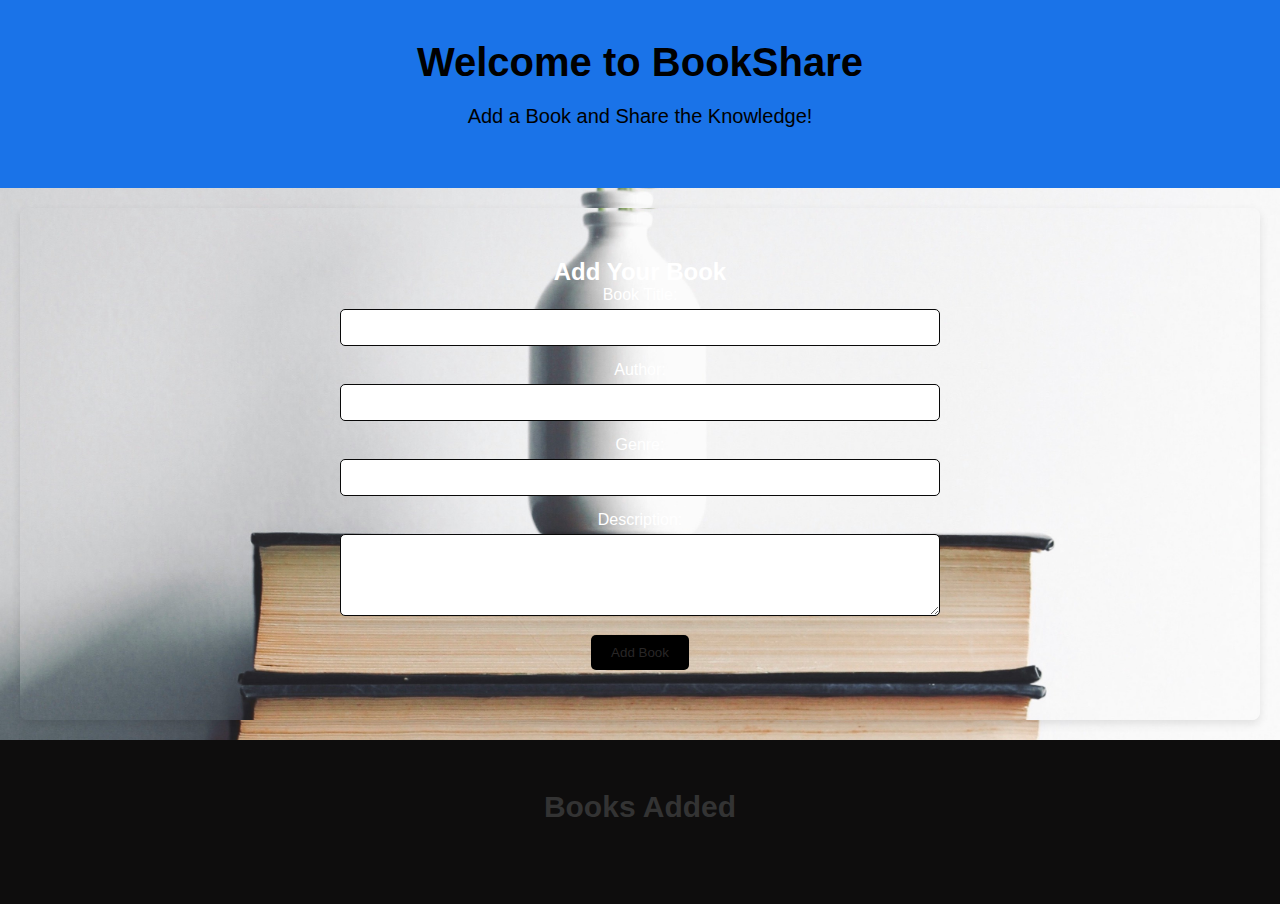
==== addbook.html @ 618d58dd "change6" ====
<!DOCTYPE html>
<html lang="en">
<head>
    <meta charset="UTF-8">
    <meta name="viewport" content="width=device-width, initial-scale=1.0">
    <title>Add Book | Book Sharing System</title>
    <link rel="stylesheet" href="addbookcss.css">
</head>
<body>

    <!-- Hero Section -->
    <section class="hero">
        <h1>Welcome to BookShare</h1>
        <p>Add a Book and Share the Knowledge!</p>
    </section>

    <!-- Add Book Form Section -->
    <section class="add-book">
        <h2>Add Your Book</h2>
        <form id="addBookForm">
            <label for="bookTitle">Book Title:</label>
            <input type="text" id="bookTitle" name="bookTitle" required>

            <label for="bookAuthor">Author:</label>
            <input type="text" id="bookAuthor" name="bookAuthor" required>

            <label for="bookGenre">Genre:</label>
            <input type="text" id="bookGenre" name="bookGenre" required>

            <label for="bookDescription">Description:</label>
            <textarea id="bookDescription" name="bookDescription" rows="4" required></textarea>
            
            <button type="submit">Add Book</button>
        </form>
    </section>

    <!-- Display Added Books Section -->
    <section class="book-list">
        <h2>Books Added</h2>
        <div class="book-grid" id="bookGrid">
            <!-- Dynamically added books will appear here -->
        </div>
    </section>

    <script>
        // Handle the form submission
        document.getElementById("addBookForm").addEventListener("submit", function(event) {
            event.preventDefault(); // Prevent page refresh

            // Get the form values
            const bookTitle = document.getElementById("bookTitle").value;
            const bookAuthor = document.getElementById("bookAuthor").value;
            const bookGenre = document.getElementById("bookGenre").value;
            const bookDescription = document.getElementById("bookDescription").value;
            const bookImage = document.getElementById("bookImage").value;

            // Create a new book card element
            const newBookCard = document.createElement("div");
            newBookCard.classList.add("book-card");

            // Set the inner HTML for the book card
            newBookCard.innerHTML = `
                <img src="${bookImage}" alt="${bookTitle}">
                <h3>${bookTitle}</h3>
                <p><strong>Author:</strong> ${bookAuthor}</p>
                <p><strong>Genre:</strong> ${bookGenre}</p>
                <p><strong>Description:</strong> ${bookDescription}</p>
                <button onclick="borrowBook('${bookTitle}')">Borrow</button>
            `;

            // Append the new book card to the book grid
            document.getElementById("bookGrid").appendChild(newBookCard);

            // Reset the form
            document.getElementById("addBookForm").reset();
        });

        // Function to handle the borrow button click (temporary functionality)
        function borrowBook(title) {
            alert(`You have borrowed "${title}"!`);
        }
    </script>

</body>
</html>
---- addbookcss.css ----
/* Reset styles */
* {
    margin: 0;
    padding: 0;
    box-sizing: border-box;
}

/* Body */
body {
    font-family: Arial, sans-serif;
    background-color: #000000;
    color: #333;
    padding: 0;
    min-height: 100vh;
    background-image: url('images/elnaz-asadi-VcdXeNqh10Y-unsplash.jpg'); /* Set your background image here */
    background-size: cover;
    background-position: center center;
}

/* Hero Section */
.hero {
    background-color: #1a73e8;
    color: rgb(0, 0, 0);
    text-align: center;
    padding: 40px 20px;
}

.hero h1 {
    font-size: 40px;
    margin-bottom: 20px;
}

.hero p {
    font-size: 20px;
    margin-bottom: 20px;
}

/* Add Book Section */
.add-book {
    text-align: center;
    padding: 50px 20px;
    background-image: url('images/elnaz-asadi-VcdXeNqh10Y-unsplash.jpg'); /* Add your background image path here */
    background-size: cover;
    background-position: center;
    margin: 20px;
    border-radius: 8px;
    box-shadow: 0px 4px 10px rgba(0, 0, 0, 0.1);
    color: #fff; /* White text for readability */
}

/* Form elements styling */
#addBookForm {
    display: block;
    width: 100%;
    max-width: 600px;
    margin: 0 auto; /* Center the form */
}

/* Each input/textarea is displayed line by line */
#addBookForm label {
    font-size: 16px;
    margin-bottom: 5px;
    display: block; /* Ensures labels are on their own lines */
}

#addBookForm input, #addBookForm textarea {
    padding: 10px;
    width: 100%;
    margin-bottom: 15px;
    border-radius: 5px;
    border: 1px solid #090909;
}

/* Button Styling */
#addBookForm button {
    padding: 10px 20px;
    background-color: #000000;
    color: rgb(41, 39, 39);
    border: none;
    border-radius: 5px;
    cursor: pointer;
}

#addBookForm button:hover {
    background-color: #000000;
}

/* Book List Section */
.book-list {
    padding: 50px 20px;
    background-color: rgb(14, 13, 13);
    text-align: center;
}

.book-list h2 {
    font-size: 30px;
    margin-bottom: 30px;
}

.book-grid {
    display: grid;
    grid-template-columns: repeat(3, 1fr);
    gap: 20px;
}

.book-card {
    background-color: #000000;
    padding: 20px;
    border-radius: 8px;
    box-shadow: 0px 4px 10px rgba(0, 0, 0, 0.1);
    text-align: center;
}

.book-card img {
    max-height: 200px;
    width: 100%;
    object-fit: cover;
    border-radius: 5px;
}

.book-card h3 {
    font-size: 18px;
    margin-top: 10px;
}

.book-card p {
    font-size: 14px;
    color: #0c0c0c;
}

.book-card button {
    padding: 10px 15px;
    background-color: #1a73e8;
    color: rgb(0, 0, 0);
    border: none;
    border-radius: 5px;
    cursor: pointer;
}

.book-card button:hover {
    background-color: #155bb5;
}

/* Responsive Design */
@media (max-width: 768px) {
    .book-grid {
        grid-template-columns: repeat(2, 1fr); /* Two columns on tablets and small screens */
    }
}

@media (max-width: 480px) {
    .book-grid {
        grid-template-columns: 1fr; /* Single column on very small screens */
    }
}
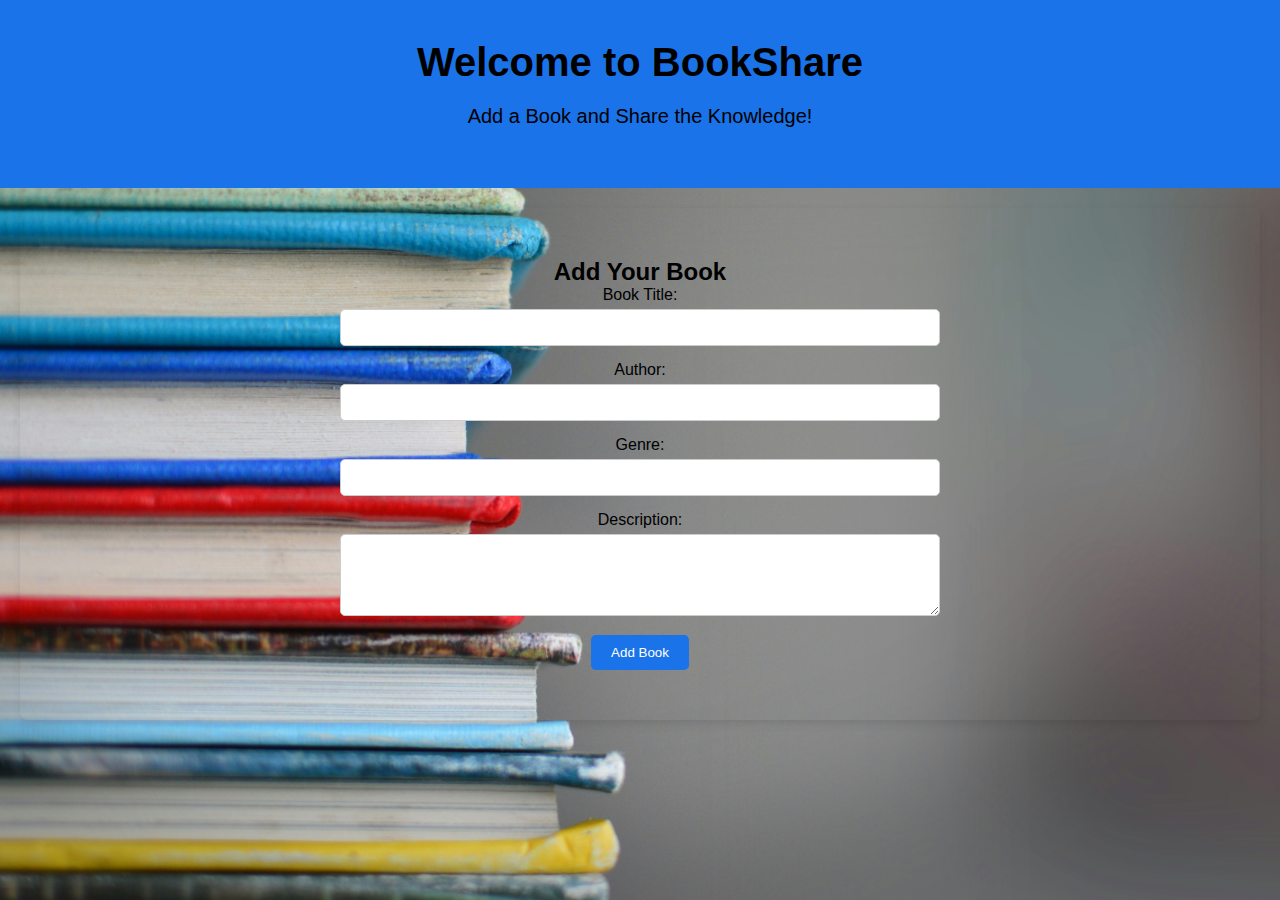
==== commit e8c596cf: "changedsearch.html" ====
--- a/addbook.html
+++ b/addbook.html
@@ -34,14 +34,6 @@
         </form>
     </section>
 
-    <!-- Display Added Books Section -->
-    <section class="book-list">
-        <h2>Books Added</h2>
-        <div class="book-grid" id="bookGrid">
-            <!-- Dynamically added books will appear here -->
-        </div>
-    </section>
-
     <script>
         // Handle the form submission
         document.getElementById("addBookForm").addEventListener("submit", function(event) {
@@ -52,33 +44,23 @@
             const bookAuthor = document.getElementById("bookAuthor").value;
             const bookGenre = document.getElementById("bookGenre").value;
             const bookDescription = document.getElementById("bookDescription").value;
-            const bookImage = document.getElementById("bookImage").value;
 
-            // Create a new book card element
-            const newBookCard = document.createElement("div");
-            newBookCard.classList.add("book-card");
+            // Store the book data in localStorage (you can store multiple books as an array)
+            const bookData = {
+                title: bookTitle,
+                author: bookAuthor,
+                genre: bookGenre,
+                description: bookDescription
+            };
 
-            // Set the inner HTML for the book card
-            newBookCard.innerHTML = `
-                <img src="${bookImage}" alt="${bookTitle}">
-                <h3>${bookTitle}</h3>
-                <p><strong>Author:</strong> ${bookAuthor}</p>
-                <p><strong>Genre:</strong> ${bookGenre}</p>
-                <p><strong>Description:</strong> ${bookDescription}</p>
-                <button onclick="borrowBook('${bookTitle}')">Borrow</button>
-            `;
-
-            // Append the new book card to the book grid
-            document.getElementById("bookGrid").appendChild(newBookCard);
+            let books = JSON.parse(localStorage.getItem('books')) || [];
+            books.push(bookData); // Add the new book to the books array
+            localStorage.setItem('books', JSON.stringify(books)); // Store the updated books array in localStorage
 
             // Reset the form
             document.getElementById("addBookForm").reset();
+            alert("Book added successfully!");
         });
-
-        // Function to handle the borrow button click (temporary functionality)
-        function borrowBook(title) {
-            alert(`You have borrowed "${title}"!`);
-        }
     </script>
 
 </body>
--- a/addbookcss.css
+++ b/addbookcss.css
@@ -8,11 +8,11 @@
 /* Body */
 body {
     font-family: Arial, sans-serif;
-    background-color: #000000;
-    color: #333;
+    background-color: #f4f4f4;
+    color: black; /* Set the text color to black */
     padding: 0;
     min-height: 100vh;
-    background-image: url('images/elnaz-asadi-VcdXeNqh10Y-unsplash.jpg'); /* Set your background image here */
+    background-image: url('images/kimberly-farmer-lUaaKCUANVI-unsplash.jpg'); /* Set your background image here */
     background-size: cover;
     background-position: center center;
 }
@@ -20,7 +20,7 @@
 /* Hero Section */
 .hero {
     background-color: #1a73e8;
-    color: rgb(0, 0, 0);
+    color: black; /* Change text color to black */
     text-align: center;
     padding: 40px 20px;
 }
@@ -39,13 +39,13 @@
 .add-book {
     text-align: center;
     padding: 50px 20px;
-    background-image: url('images/elnaz-asadi-VcdXeNqh10Y-unsplash.jpg'); /* Add your background image path here */
+    background-image: url('images/your-background-image.jpg'); /* Add your background image path here */
     background-size: cover;
     background-position: center;
     margin: 20px;
     border-radius: 8px;
     box-shadow: 0px 4px 10px rgba(0, 0, 0, 0.1);
-    color: #fff; /* White text for readability */
+    color: black; /* Change text color to black */
 }
 
 /* Form elements styling */
@@ -61,6 +61,7 @@
     font-size: 16px;
     margin-bottom: 5px;
     display: block; /* Ensures labels are on their own lines */
+    color: black; /* Change text color to black */
 }
 
 #addBookForm input, #addBookForm textarea {
@@ -68,33 +69,34 @@
     width: 100%;
     margin-bottom: 15px;
     border-radius: 5px;
-    border: 1px solid #090909;
+    border: 1px solid #ccc;
 }
 
 /* Button Styling */
 #addBookForm button {
     padding: 10px 20px;
-    background-color: #000000;
-    color: rgb(41, 39, 39);
+    background-color: #1a73e8;
+    color: white;
     border: none;
     border-radius: 5px;
     cursor: pointer;
 }
 
 #addBookForm button:hover {
-    background-color: #000000;
+    background-color: #155bb5;
 }
 
 /* Book List Section */
 .book-list {
     padding: 50px 20px;
-    background-color: rgb(14, 13, 13);
+    background-color: white;
     text-align: center;
 }
 
 .book-list h2 {
     font-size: 30px;
     margin-bottom: 30px;
+    color: black; /* Change text color to black */
 }
 
 .book-grid {
@@ -104,7 +106,7 @@
 }
 
 .book-card {
-    background-color: #000000;
+    background-color: #fff;
     padding: 20px;
     border-radius: 8px;
     box-shadow: 0px 4px 10px rgba(0, 0, 0, 0.1);
@@ -121,17 +123,18 @@
 .book-card h3 {
     font-size: 18px;
     margin-top: 10px;
+    color: black; /* Change text color to black */
 }
 
 .book-card p {
     font-size: 14px;
-    color: #0c0c0c;
+    color: black; /* Change text color to black */
 }
 
 .book-card button {
     padding: 10px 15px;
     background-color: #1a73e8;
-    color: rgb(0, 0, 0);
+    color: white;
     border: none;
     border-radius: 5px;
     cursor: pointer;
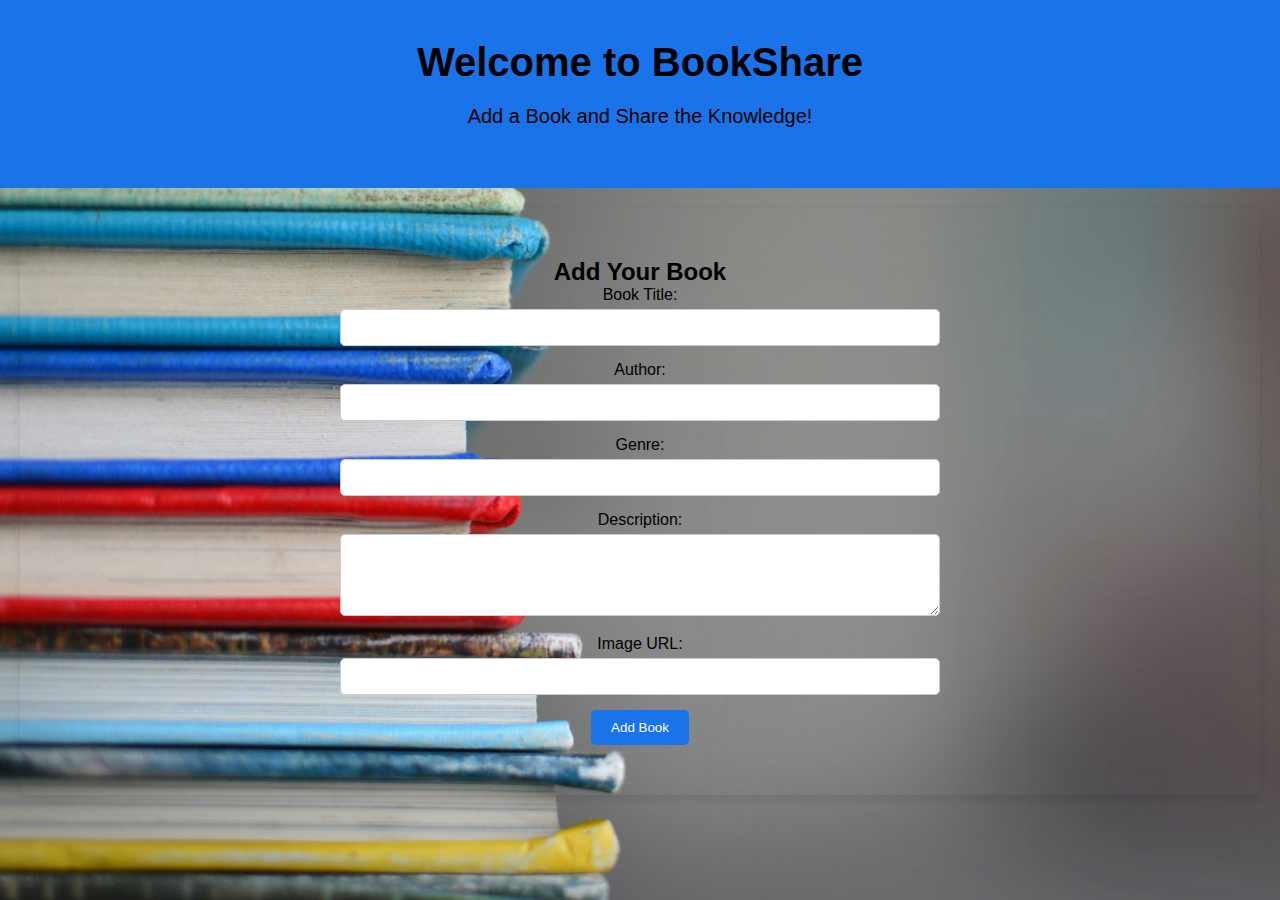
==== commit 8252c949: "addedbook.html" ====
--- a/addbook.html
+++ b/addbook.html
@@ -29,13 +29,15 @@
 
             <label for="bookDescription">Description:</label>
             <textarea id="bookDescription" name="bookDescription" rows="4" required></textarea>
-            
+
+            <label for="bookImage">Image URL:</label>
+            <input type="text" id="bookImage" name="bookImage" required>
+
             <button type="submit">Add Book</button>
         </form>
     </section>
 
     <script>
-        // Handle the form submission
         document.getElementById("addBookForm").addEventListener("submit", function(event) {
             event.preventDefault(); // Prevent page refresh
 
@@ -44,22 +46,30 @@
             const bookAuthor = document.getElementById("bookAuthor").value;
             const bookGenre = document.getElementById("bookGenre").value;
             const bookDescription = document.getElementById("bookDescription").value;
+            const bookImage = document.getElementById("bookImage").value;
 
-            // Store the book data in localStorage (you can store multiple books as an array)
-            const bookData = {
+            // Create a new book object
+            const newBook = {
                 title: bookTitle,
                 author: bookAuthor,
                 genre: bookGenre,
-                description: bookDescription
+                description: bookDescription,
+                image: bookImage
             };
 
+            // Get existing books from localStorage or create an empty array if none
             let books = JSON.parse(localStorage.getItem('books')) || [];
-            books.push(bookData); // Add the new book to the books array
-            localStorage.setItem('books', JSON.stringify(books)); // Store the updated books array in localStorage
+
+            // Add the new book to the books array
+            books.push(newBook);
+
+            // Save the updated books array back to localStorage
+            localStorage.setItem('books', JSON.stringify(books));
 
             // Reset the form
             document.getElementById("addBookForm").reset();
-            alert("Book added successfully!");
+
+            alert("Book Added Successfully!");
         });
     </script>
 
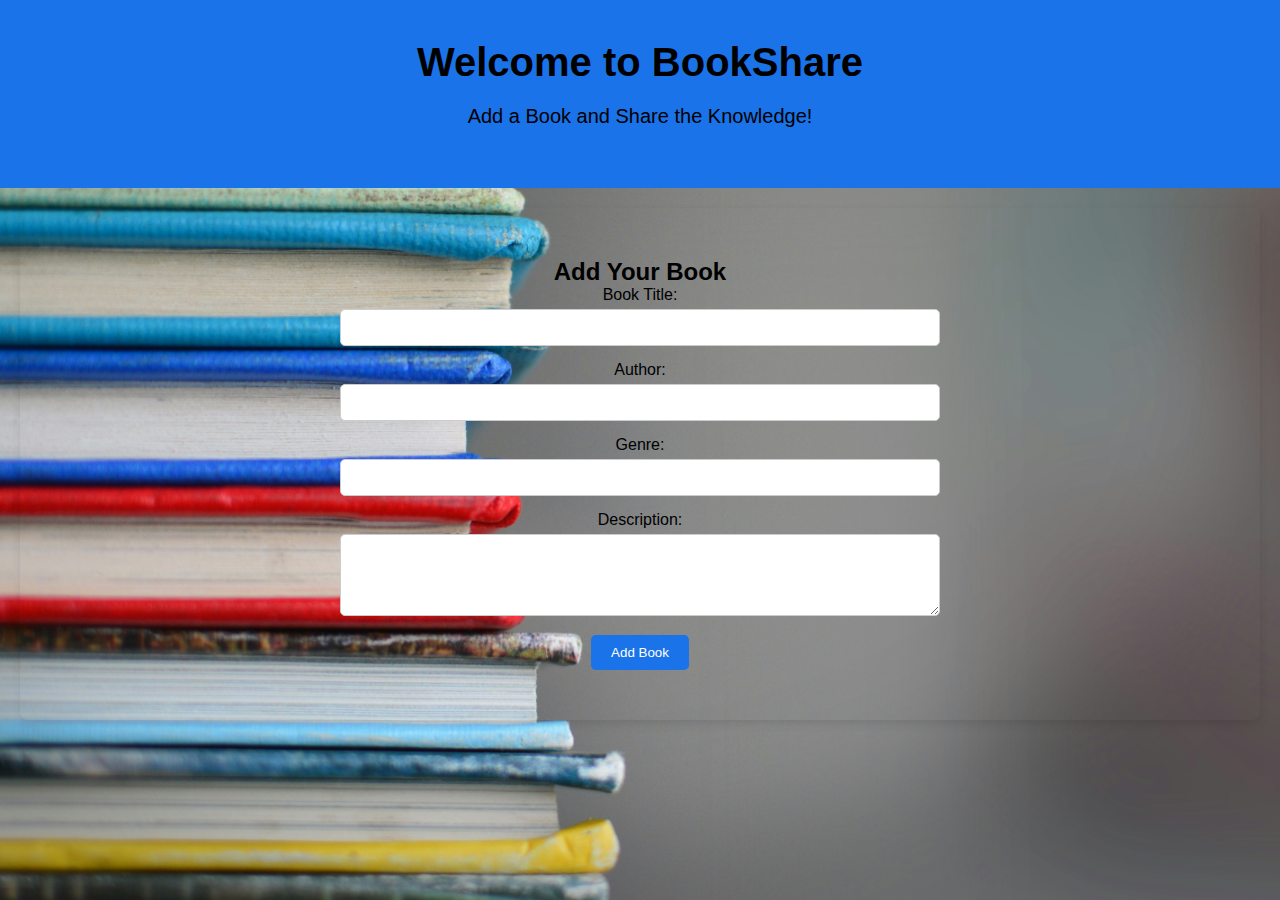
==== commit 40242914: "1234" ====
--- a/addbook.html
+++ b/addbook.html
@@ -29,15 +29,13 @@
 
             <label for="bookDescription">Description:</label>
             <textarea id="bookDescription" name="bookDescription" rows="4" required></textarea>
-
-            <label for="bookImage">Image URL:</label>
-            <input type="text" id="bookImage" name="bookImage" required>
-
+            
             <button type="submit">Add Book</button>
         </form>
     </section>
 
     <script>
+        // Handle the form submission
         document.getElementById("addBookForm").addEventListener("submit", function(event) {
             event.preventDefault(); // Prevent page refresh
 
@@ -46,30 +44,27 @@
             const bookAuthor = document.getElementById("bookAuthor").value;
             const bookGenre = document.getElementById("bookGenre").value;
             const bookDescription = document.getElementById("bookDescription").value;
-            const bookImage = document.getElementById("bookImage").value;
 
-            // Create a new book object
-            const newBook = {
+            // Create the book object
+            const book = {
                 title: bookTitle,
                 author: bookAuthor,
                 genre: bookGenre,
-                description: bookDescription,
-                image: bookImage
+                description: bookDescription
             };
 
-            // Get existing books from localStorage or create an empty array if none
+            // Get the existing books from localStorage (if any)
             let books = JSON.parse(localStorage.getItem('books')) || [];
 
-            // Add the new book to the books array
-            books.push(newBook);
+            // Add the new book to the array
+            books.push(book);
 
-            // Save the updated books array back to localStorage
+            // Store the updated books array back in localStorage
             localStorage.setItem('books', JSON.stringify(books));
 
             // Reset the form
             document.getElementById("addBookForm").reset();
-
-            alert("Book Added Successfully!");
+            alert("Book added successfully!");
         });
     </script>
 
